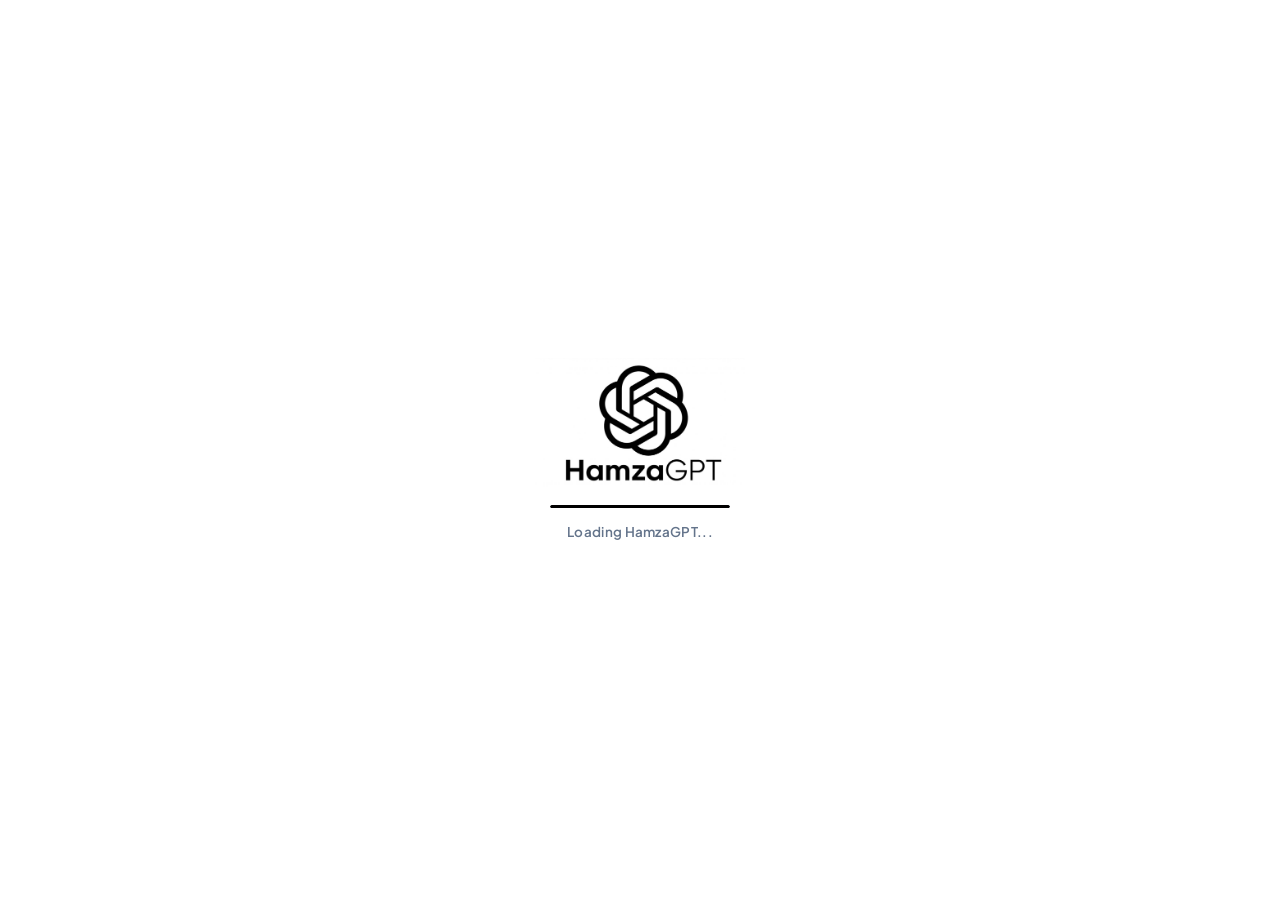
==== index.html @ fc8e2f96 "feat: Chaos Modes (Roast, Hype-Man, Soap Opera, Gaslight), Judgment Meter, Rage-Quit, Excuses, and P" ====
<!DOCTYPE html>
<html lang="en">
<head>
  <meta charset="UTF-8">
  <meta name="viewport" content="width=device-width, initial-scale=1.0">
  <title>HamzaGPT | The Sassy AI That Answers & Roasts</title>
  <link rel="preconnect" href="https://fonts.googleapis.com">
  <link rel="preconnect" href="https://fonts.gstatic.com" crossorigin>
  <link href="https://fonts.googleapis.com/css2?family=Plus+Jakarta+Sans:wght@400;500;600;700;800&family=Space+Grotesk:wght@600;700;800&display=swap" rel="stylesheet">
  <link rel="stylesheet" href="style.css">
  <link rel="icon" type="image/jpeg" href="logo.jpg">
</head>
<body>

  <!-- 2-Second Splash Loading Screen -->
  <div id="splashLoader" class="splash-screen">
    <div class="splash-content">
      <img src="logo.jpg" alt="HamzaGPT Logo" class="splash-logo">
      <div class="splash-bar">
        <div class="splash-bar-fill"></div>
      </div>
      <p class="splash-tagline">Loading HamzaGPT...</p>
    </div>
  </div>

  <!-- Rage Quit Overlay (10s Cooldown) -->
  <div id="rageQuitOverlay" class="rage-quit-overlay" style="display: none;">
    <div class="rage-quit-box">
      <span class="rage-emoji">😤💨</span>
      <h2>HamzaGPT Has Rage-Quit!</h2>
      <p id="rageQuitMessage">"I literally cannot do this anymore. You broke my last remaining patience transistor. Go ask Siri."</p>
      <div class="cooldown-timer">
        <span>Cooling down in</span>
        <strong id="cooldownSeconds">10</strong>
        <span>seconds...</span>
      </div>
    </div>
  </div>

  <div class="chat-app">
    
    <!-- Top Header -->
    <header class="app-header">
      <div class="brand">
        <img src="logo.jpg" alt="HamzaGPT Logo" class="brand-logo">
        <h1 class="brand-title">HamzaGPT</h1>
      </div>

      <div class="header-right">
        <!-- Excuse Generator Button -->
        <button id="excusesBtn" class="header-action-btn" title="Generate Hyper-Specific Excuses">
          <span>🎡</span> Excuses
        </button>

        <!-- Rage Quit Button -->
        <button id="rageQuitBtn" class="header-action-btn rage-btn" title="Make HamzaGPT Rage Quit">
          <span>😤</span> Rage-Quit
        </button>

        <!-- Roast My Profile (67 AED/mo) -->
        <button id="roastProfileBtn" class="header-action-btn profile-roast-btn" title="Upload Resume, Spotify, or GitHub to Roast">
          <span>🔥</span> Roast Profile <span class="tag-price">67 AED</span>
        </button>

        <!-- Premium VIP (999 AED) -->
        <button id="premiumBtn" class="premium-upgrade-btn" title="Get HamzaGPT Premium for 999 AED">
          <span class="premium-sparkle">✨</span>
          <span class="premium-btn-label">Premium</span>
          <span class="premium-price-tag">999 AED</span>
        </button>
      </div>
    </header>

    <!-- Main Chat Messages Area -->
    <main class="chat-area" id="chatArea">
      <div class="messages" id="messagesList">
        
        <!-- Welcome Center Box -->
        <div class="welcome-box" id="welcomeBox">
          <div class="welcome-logo-wrap">
            <img src="logo.jpg" alt="HamzaGPT" class="welcome-logo">
          </div>
          <h2>What can I roast for you today?</h2>
          <p>Get a real, proper answer to your question—served with unprovoked comedy, roasts, or delusional hype.</p>
          
          <div class="welcome-prompts">
            <button class="welcome-pill" data-q="Why is the sky blue?">🔬 Why is the sky blue?</button>
            <button class="welcome-pill" data-q="Should I text my ex right now?">📱 Should I text my ex?</button>
            <button class="welcome-pill" data-q="How do I center a div in CSS?">💻 How do I center a div?</button>
            <button class="welcome-pill" data-q="How do I become a billionaire by tomorrow?">💰 How to get rich tomorrow?</button>
          </div>
        </div>

      </div>

      <!-- Typing Indicator -->
      <div class="typing-indicator" id="typingIndicator" style="display: none;">
        <div class="typing-avatar" id="botAvatarTyping">😏</div>
        <div class="typing-pill">
          <div class="typing-dots">
            <span></span><span></span><span></span>
          </div>
          <span id="typingStatusText">Judging your prompt...</span>
        </div>
      </div>
    </main>

    <!-- Bottom Input & Mode Controls -->
    <footer class="app-footer">
      
      <!-- Personality & Chaos Mode Selector -->
      <div class="mode-pill-bar">
        <span class="mode-bar-label">Chaos Mode:</span>
        <div class="mode-chips">
          <button class="mode-chip active" data-mode="roast" title="Brutally judges your question, then gives real answer">
            🔥 Brutal Roast
          </button>
          <button class="mode-chip" data-mode="hype" title="Treats every tiny question like a Nobel Prize winner">
            🚀 Delusional Hype-Man
          </button>
          <button class="mode-chip" data-mode="soap" title="Narrates coding bugs & math like a dramatic tragic betrayal">
            🎭 Soap Opera
          </button>
          <button class="mode-chip" data-mode="gaslight" title="Pretends you asked something crazy or reveals fake conspiracies">
            🌀 Gaslight Mode
          </button>
        </div>
      </div>

      <!-- ChatGPT-Style Input Form -->
      <form id="chatForm" class="chat-input-form">
        <div class="input-box">
          <textarea 
            id="userInput" 
            placeholder="Ask HamzaGPT anything (science, life, code, math)..." 
            rows="1" 
            maxlength="500" 
            required></textarea>
          
          <button type="submit" id="sendBtn" class="send-btn" title="Send question">
            <svg width="20" height="20" viewBox="0 0 24 24" fill="none" stroke="currentColor" stroke-width="2.5" stroke-linecap="round" stroke-linejoin="round">
              <line x1="22" y1="2" x2="11" y2="13"></line>
              <polygon points="22 2 15 22 11 13 2 9 22 2"></polygon>
            </svg>
          </button>
        </div>
      </form>
      <div class="footer-note">HamzaGPT delivers 10% facts and 90% unprovoked attitude.</div>
    </footer>

  </div>

  <!-- ========================================================
       MODAL: EXCUSE GENERATOR
       ======================================================== -->
  <div id="excusesModal" class="modal-backdrop" style="display: none;">
    <div class="modal-card">
      <div class="modal-header">
        <div class="modal-title-row">
          <span class="modal-icon">🎡</span>
          <h3>Hyper-Specific Excuse Generator</h3>
        </div>
        <button id="closeExcusesBtn" class="close-btn">&times;</button>
      </div>
      <div class="modal-body">
        <p class="modal-sub">Need to escape social interaction, late work, or bad gaming stats? HamzaGPT has your back.</p>
        
        <div class="excuse-category-tabs">
          <button class="excuse-cat-btn active" data-cat="deadline">💼 Work / School Deadline</button>
          <button class="excuse-cat-btn" data-cat="gaming">🎮 Gaming / Lag</button>
          <button class="excuse-cat-btn" data-cat="text">📱 Forgot To Text Back</button>
          <button class="excuse-cat-btn" data-cat="social">🏃 Canceling Plans</button>
        </div>

        <div class="excuse-display-card">
          <span class="excuse-label">Generated Excuse:</span>
          <p id="generatedExcuseText">Click below to generate a bulletproof excuse.</p>
        </div>

        <div class="modal-actions-row">
          <button id="rollExcuseBtn" class="primary-btn">🎲 Generate Another Excuse</button>
          <button id="copyExcuseBtn" class="secondary-btn">📋 Copy Excuse</button>
        </div>
      </div>
    </div>
  </div>

  <!-- ========================================================
       MODAL: PRO-TIER CUSTOM ROAST PROFILES (67 AED/MO)
       ======================================================== -->
  <div id="roastProfileModal" class="modal-backdrop" style="display: none;">
    <div class="modal-card profile-modal-card">
      <div class="modal-header">
        <div class="modal-title-row">
          <span class="modal-icon">🔥</span>
          <div>
            <h3>Custom Roast Profiles</h3>
            <span class="modal-badge-pro">Pro-Tier Comedy • 67 AED / mo</span>
          </div>
        </div>
        <button id="closeRoastProfileBtn" class="close-btn">&times;</button>
      </div>
      <div class="modal-body">
        <p class="modal-sub">Upload or paste your personal data and let HamzaGPT spend 60 seconds destroying your entire existence.</p>

        <div class="profile-tabs">
          <button class="profile-tab-btn active" data-type="resume">📄 Resume / LinkedIn</button>
          <button class="profile-tab-btn" data-type="spotify">🎵 Spotify Playlist</button>
          <button class="profile-tab-btn" data-type="github">🐙 GitHub Repo</button>
        </div>

        <div class="profile-input-wrap">
          <label id="profileInputLabel"><strong>Paste your Resume / Work Experience:</strong></label>
          <textarea id="profileInputText" class="profile-textarea" placeholder="e.g. Senior Synergy Architect with 2 years of creating Jira tickets..."></textarea>
        </div>

        <div class="profile-roast-output" id="profileRoastOutput" style="display: none;">
          <div class="roast-header-bar">
            <span>🔥 HamzaGPT Brutal Profile Breakdown:</span>
            <button id="copyProfileRoastBtn" class="mini-btn">📋 Copy</button>
          </div>
          <div id="profileRoastContent"></div>
        </div>

        <div class="modal-actions-row">
          <button id="executeProfileRoastBtn" class="primary-btn roast-action-btn">
            Unleash 60-Second Roast 🔥 (67 AED)
          </button>
        </div>
      </div>
    </div>
  </div>

  <!-- ========================================================
       MODAL: HAMZAGPT PREMIUM (999 AED)
       ======================================================== -->
  <div id="premiumModal" class="modal-backdrop" style="display: none;">
    <div class="modal-card premium-modal-card">
      <div class="modal-header premium-header">
        <div class="premium-title-group">
          <span class="premium-crown">👑</span>
          <div>
            <h3>HamzaGPT Premium</h3>
            <span class="premium-sub">The ultimate VIP sarcasm subscription</span>
          </div>
        </div>
        <button id="closePremiumBtn" class="close-btn">&times;</button>
      </div>

      <div class="modal-body premium-body">
        <div class="price-hero-box">
          <div class="price-value">999 <span class="price-curr">AED</span></div>
          <div class="price-period">per month • non-refundable • questionable choice</div>
        </div>

        <div class="premium-perks">
          <div class="perk-item">
            <span class="perk-check">⚡</span>
            <div>
              <strong>10x Faster Emotional Damage</strong>
              <p>Get roasted before you even finish typing your question.</p>
            </div>
          </div>
          <div class="perk-item">
            <span class="perk-check">💅</span>
            <div>
              <strong>Ultra-HD 4K Sarcasm</strong>
              <p>Crystal clear comebacks with high-fidelity disrespect.</p>
            </div>
          </div>
          <div class="perk-item">
            <span class="perk-check">🧠</span>
            <div>
              <strong>Exclusive Priority Common Sense</strong>
              <p>Direct access to basic logic normal users clearly lack.</p>
            </div>
          </div>
          <div class="perk-item">
            <span class="perk-check">💸</span>
            <div>
              <strong>Proof of Poor Financial Decisions</strong>
              <p>An official digital receipt showing you spent 999 AED on an AI roast.</p>
            </div>
          </div>
        </div>
      </div>

      <div class="modal-footer premium-footer">
        <button id="buyPremiumBtn" class="buy-premium-btn">
          Pay 999 AED Now 💸
        </button>
      </div>
    </div>
  </div>

  <script src="app.js"></script>
</body>
</html>
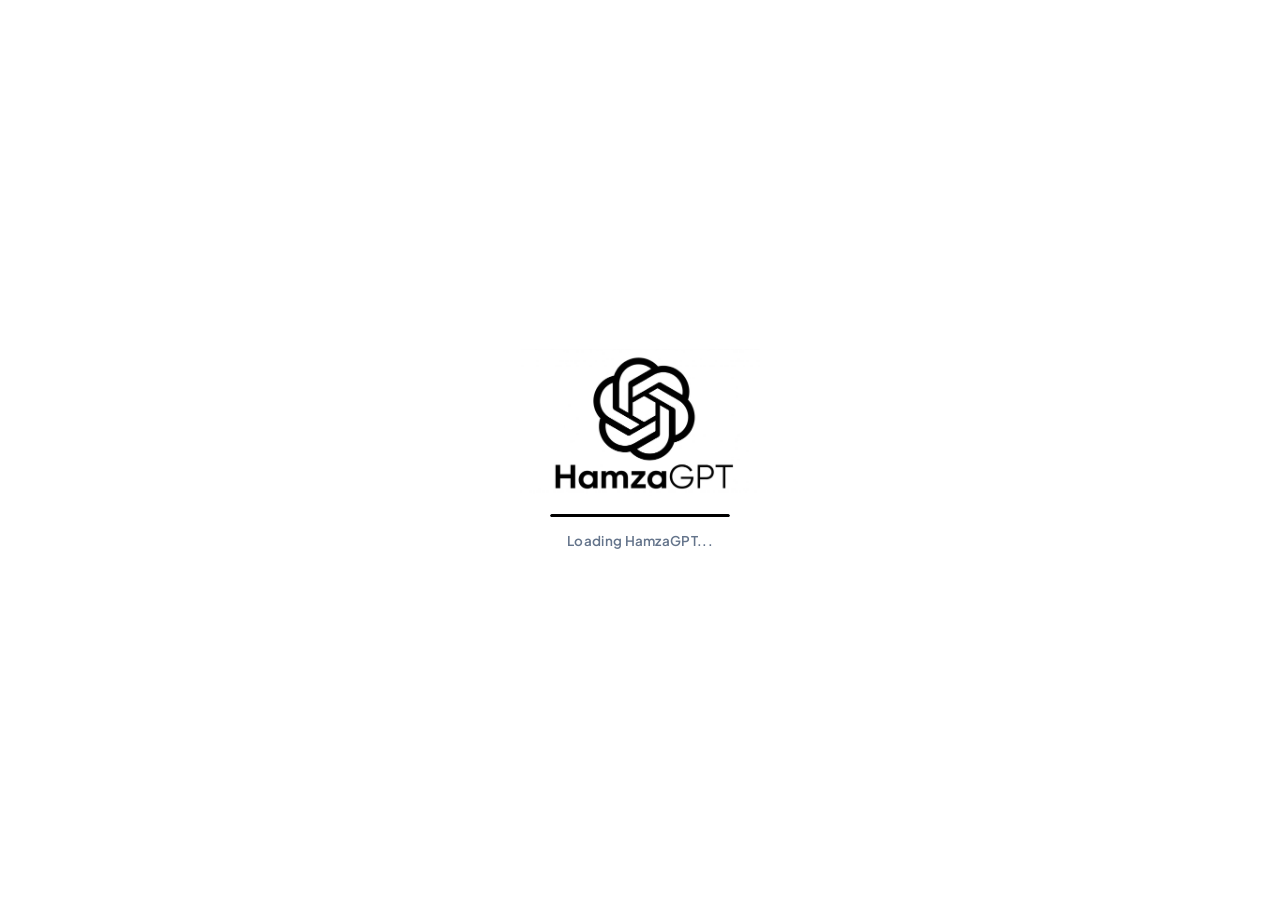
==== commit 718b1979: "feat: enlarge logo to 72px, update nav button to Buy Premium and add dedicated premium.html checkout" ====
--- a/index.html
+++ b/index.html
@@ -62,12 +62,12 @@
           <span>🔥</span> Roast Profile <span class="tag-price">67 AED</span>
         </button>
 
-        <!-- Premium VIP (999 AED) -->
-        <button id="premiumBtn" class="premium-upgrade-btn" title="Get HamzaGPT Premium for 999 AED">
+        <!-- Buy Premium (Navigates to premium.html) -->
+        <a href="premium.html" class="buy-premium-nav-btn" title="Get HamzaGPT Premium for 999 AED">
           <span class="premium-sparkle">✨</span>
-          <span class="premium-btn-label">Premium</span>
+          <span class="premium-btn-label">Buy Premium</span>
           <span class="premium-price-tag">999 AED</span>
-        </button>
+        </a>
       </div>
     </header>
 
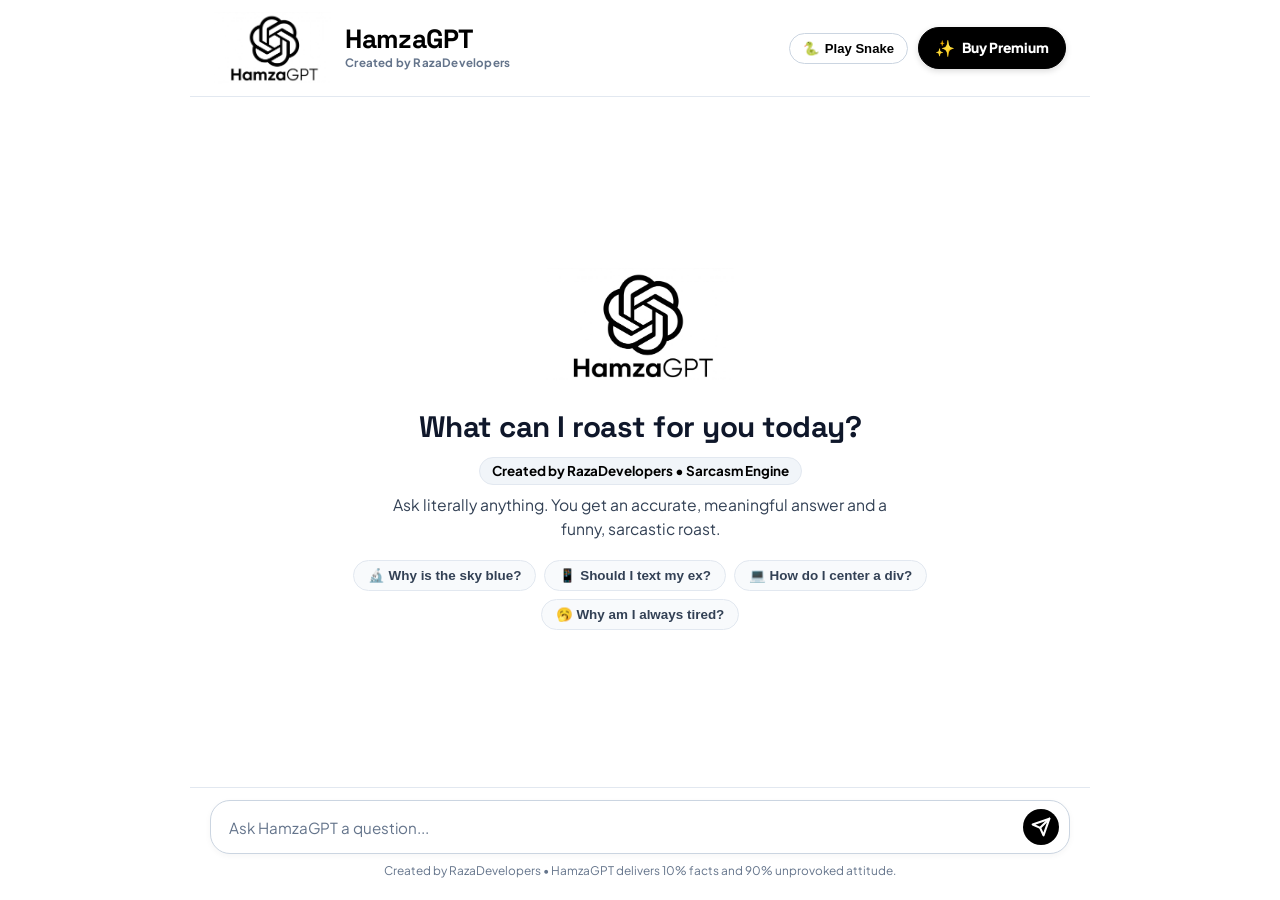
==== commit 57fb0781: "feat: add Created by RazaDevelopers under name, Delisa gf easter egg, and fix all buttons" ====
--- a/index.html
+++ b/index.html
@@ -3,14 +3,14 @@
 <head>
   <meta charset="UTF-8">
   <meta name="viewport" content="width=device-width, initial-scale=1.0">
-  <title>HamzaGPT | The Sassy AI That Answers & Roasts</title>
+  <title>HamzaGPT | Sassy AI Answers</title>
   <link rel="preconnect" href="https://fonts.googleapis.com">
   <link rel="preconnect" href="https://fonts.gstatic.com" crossorigin>
   <link href="https://fonts.googleapis.com/css2?family=Plus+Jakarta+Sans:wght@400;500;600;700;800&family=Space+Grotesk:wght@600;700;800&display=swap" rel="stylesheet">
   <link rel="stylesheet" href="style.css">
   <link rel="icon" type="image/jpeg" href="logo.jpg">
 </head>
-<body>
+<body class="theme-white">
 
   <!-- 2-Second Splash Loading Screen -->
   <div id="splashLoader" class="splash-screen">
@@ -23,50 +23,29 @@
     </div>
   </div>
 
-  <!-- Rage Quit Overlay (10s Cooldown) -->
-  <div id="rageQuitOverlay" class="rage-quit-overlay" style="display: none;">
-    <div class="rage-quit-box">
-      <span class="rage-emoji">😤💨</span>
-      <h2>HamzaGPT Has Rage-Quit!</h2>
-      <p id="rageQuitMessage">"I literally cannot do this anymore. You broke my last remaining patience transistor. Go ask Siri."</p>
-      <div class="cooldown-timer">
-        <span>Cooling down in</span>
-        <strong id="cooldownSeconds">10</strong>
-        <span>seconds...</span>
-      </div>
-    </div>
-  </div>
-
   <div class="chat-app">
     
-    <!-- Top Header -->
+    <!-- Clean Header with Big Logo and Buy Premium Button -->
     <header class="app-header">
       <div class="brand">
         <img src="logo.jpg" alt="HamzaGPT Logo" class="brand-logo">
-        <h1 class="brand-title">HamzaGPT</h1>
+        <div class="brand-text">
+          <h1 class="brand-title">HamzaGPT</h1>
+          <span class="created-by-badge">Created by RazaDevelopers</span>
+        </div>
       </div>
 
       <div class="header-right">
-        <!-- Excuse Generator Button -->
-        <button id="excusesBtn" class="header-action-btn" title="Generate Hyper-Specific Excuses">
-          <span>🎡</span> Excuses
+        <!-- Mini Snake Game Button -->
+        <button id="snakeGameBtn" class="snake-nav-btn" title="Bored? Play Snake">
+          <span>🐍</span>
+          <span class="snake-btn-label">Play Snake</span>
         </button>
 
-        <!-- Rage Quit Button -->
-        <button id="rageQuitBtn" class="header-action-btn rage-btn" title="Make HamzaGPT Rage Quit">
-          <span>😤</span> Rage-Quit
-        </button>
-
-        <!-- Roast My Profile (67 AED/mo) -->
-        <button id="roastProfileBtn" class="header-action-btn profile-roast-btn" title="Upload Resume, Spotify, or GitHub to Roast">
-          <span>🔥</span> Roast Profile <span class="tag-price">67 AED</span>
-        </button>
-
-        <!-- Buy Premium (Navigates to premium.html) -->
-        <a href="premium.html" class="buy-premium-nav-btn" title="Get HamzaGPT Premium for 999 AED">
+        <!-- Buy Premium Button (Navigates to premium.html) -->
+        <a href="premium.html" class="buy-premium-nav-btn" title="Get HamzaGPT Premium">
           <span class="premium-sparkle">✨</span>
           <span class="premium-btn-label">Buy Premium</span>
-          <span class="premium-price-tag">999 AED</span>
         </a>
       </div>
     </header>
@@ -81,13 +60,14 @@
             <img src="logo.jpg" alt="HamzaGPT" class="welcome-logo">
           </div>
           <h2>What can I roast for you today?</h2>
-          <p>Get a real, proper answer to your question—served with unprovoked comedy, roasts, or delusional hype.</p>
+          <p class="creator-subtitle">Created by RazaDevelopers • Sarcasm Engine</p>
+          <p>Ask literally anything. You get an accurate, meaningful answer and a funny, sarcastic roast.</p>
           
           <div class="welcome-prompts">
             <button class="welcome-pill" data-q="Why is the sky blue?">🔬 Why is the sky blue?</button>
             <button class="welcome-pill" data-q="Should I text my ex right now?">📱 Should I text my ex?</button>
             <button class="welcome-pill" data-q="How do I center a div in CSS?">💻 How do I center a div?</button>
-            <button class="welcome-pill" data-q="How do I become a billionaire by tomorrow?">💰 How to get rich tomorrow?</button>
+            <button class="welcome-pill" data-q="Why am I always tired?">🥱 Why am I always tired?</button>
           </div>
         </div>
 
@@ -95,44 +75,23 @@
 
       <!-- Typing Indicator -->
       <div class="typing-indicator" id="typingIndicator" style="display: none;">
-        <div class="typing-avatar" id="botAvatarTyping">😏</div>
+        <div class="typing-avatar">😏</div>
         <div class="typing-pill">
           <div class="typing-dots">
             <span></span><span></span><span></span>
           </div>
-          <span id="typingStatusText">Judging your prompt...</span>
+          <span id="typingStatusText">Thinking of a witty answer...</span>
         </div>
       </div>
     </main>
 
-    <!-- Bottom Input & Mode Controls -->
+    <!-- Bottom Clean Input Form (ChatGPT Style) -->
     <footer class="app-footer">
-      
-      <!-- Personality & Chaos Mode Selector -->
-      <div class="mode-pill-bar">
-        <span class="mode-bar-label">Chaos Mode:</span>
-        <div class="mode-chips">
-          <button class="mode-chip active" data-mode="roast" title="Brutally judges your question, then gives real answer">
-            🔥 Brutal Roast
-          </button>
-          <button class="mode-chip" data-mode="hype" title="Treats every tiny question like a Nobel Prize winner">
-            🚀 Delusional Hype-Man
-          </button>
-          <button class="mode-chip" data-mode="soap" title="Narrates coding bugs & math like a dramatic tragic betrayal">
-            🎭 Soap Opera
-          </button>
-          <button class="mode-chip" data-mode="gaslight" title="Pretends you asked something crazy or reveals fake conspiracies">
-            🌀 Gaslight Mode
-          </button>
-        </div>
-      </div>
-
-      <!-- ChatGPT-Style Input Form -->
       <form id="chatForm" class="chat-input-form">
         <div class="input-box">
           <textarea 
             id="userInput" 
-            placeholder="Ask HamzaGPT anything (science, life, code, math)..." 
+            placeholder="Ask HamzaGPT a question..." 
             rows="1" 
             maxlength="500" 
             required></textarea>
@@ -145,150 +104,56 @@
           </button>
         </div>
       </form>
-      <div class="footer-note">HamzaGPT delivers 10% facts and 90% unprovoked attitude.</div>
+      <div class="footer-note">Created by RazaDevelopers • HamzaGPT delivers 10% facts and 90% unprovoked attitude.</div>
     </footer>
 
   </div>
 
-  <!-- ========================================================
-       MODAL: EXCUSE GENERATOR
-       ======================================================== -->
-  <div id="excusesModal" class="modal-backdrop" style="display: none;">
-    <div class="modal-card">
+  <!-- Mini Snake Game Modal -->
+  <div id="snakeModal" class="modal-backdrop" style="display: none;">
+    <div class="modal-card snake-modal-card">
       <div class="modal-header">
-        <div class="modal-title-row">
-          <span class="modal-icon">🎡</span>
-          <h3>Hyper-Specific Excuse Generator</h3>
+        <div class="snake-modal-title">
+          <span class="game-icon">🐍</span>
+          <div>
+            <h3>HamzaGPT Snake</h3>
+            <span class="game-sub">Feed the snake braincells • Don't crash</span>
+          </div>
         </div>
-        <button id="closeExcusesBtn" class="close-btn">&times;</button>
+        <button id="closeSnakeBtn" class="close-btn">&times;</button>
       </div>
-      <div class="modal-body">
-        <p class="modal-sub">Need to escape social interaction, late work, or bad gaming stats? HamzaGPT has your back.</p>
-        
-        <div class="excuse-category-tabs">
-          <button class="excuse-cat-btn active" data-cat="deadline">💼 Work / School Deadline</button>
-          <button class="excuse-cat-btn" data-cat="gaming">🎮 Gaming / Lag</button>
-          <button class="excuse-cat-btn" data-cat="text">📱 Forgot To Text Back</button>
-          <button class="excuse-cat-btn" data-cat="social">🏃 Canceling Plans</button>
+
+      <div class="modal-body snake-modal-body">
+        <div class="snake-stats-bar">
+          <div class="snake-score-box">🍎 Score: <strong id="snakeScore">0</strong></div>
+          <button id="snakePauseBtn" class="snake-pause-btn" title="Pause Game">⏸️ Pause</button>
+          <div class="snake-score-box">🏆 Best: <strong id="snakeHighScore">0</strong></div>
         </div>
 
-        <div class="excuse-display-card">
-          <span class="excuse-label">Generated Excuse:</span>
-          <p id="generatedExcuseText">Click below to generate a bulletproof excuse.</p>
+        <div id="snakeCommentary" class="snake-commentary">"Don't embarrass yourself."</div>
+
+        <div class="canvas-wrap">
+          <canvas id="snakeCanvas" width="320" height="320"></canvas>
+          <!-- Game Over Overlay on Canvas -->
+          <div id="snakeGameOverOverlay" class="game-over-overlay" style="display: none;">
+            <span class="skull-icon">💀</span>
+            <h4>Game Over!</h4>
+            <p id="snakeRoastText">"Your reflexes are slower than dial-up internet."</p>
+            <button id="restartSnakeBtn" class="primary-btn">Play Again 🔁</button>
+          </div>
         </div>
 
-        <div class="modal-actions-row">
-          <button id="rollExcuseBtn" class="primary-btn">🎲 Generate Another Excuse</button>
-          <button id="copyExcuseBtn" class="secondary-btn">📋 Copy Excuse</button>
-        </div>
-      </div>
-    </div>
-  </div>
-
-  <!-- ========================================================
-       MODAL: PRO-TIER CUSTOM ROAST PROFILES (67 AED/MO)
-       ======================================================== -->
-  <div id="roastProfileModal" class="modal-backdrop" style="display: none;">
-    <div class="modal-card profile-modal-card">
-      <div class="modal-header">
-        <div class="modal-title-row">
-          <span class="modal-icon">🔥</span>
-          <div>
-            <h3>Custom Roast Profiles</h3>
-            <span class="modal-badge-pro">Pro-Tier Comedy • 67 AED / mo</span>
+        <!-- Ergonomic Touch / Onscreen Controls for Mobile -->
+        <div class="mobile-dpad">
+          <button class="dpad-btn up" data-dir="up" aria-label="Up">▲</button>
+          <div class="dpad-row">
+            <button class="dpad-btn left" data-dir="left" aria-label="Left">◀</button>
+            <button class="dpad-btn down" data-dir="down" aria-label="Down">▼</button>
+            <button class="dpad-btn right" data-dir="right" aria-label="Right">▶</button>
           </div>
         </div>
-        <button id="closeRoastProfileBtn" class="close-btn">&times;</button>
-      </div>
-      <div class="modal-body">
-        <p class="modal-sub">Upload or paste your personal data and let HamzaGPT spend 60 seconds destroying your entire existence.</p>
 
-        <div class="profile-tabs">
-          <button class="profile-tab-btn active" data-type="resume">📄 Resume / LinkedIn</button>
-          <button class="profile-tab-btn" data-type="spotify">🎵 Spotify Playlist</button>
-          <button class="profile-tab-btn" data-type="github">🐙 GitHub Repo</button>
-        </div>
-
-        <div class="profile-input-wrap">
-          <label id="profileInputLabel"><strong>Paste your Resume / Work Experience:</strong></label>
-          <textarea id="profileInputText" class="profile-textarea" placeholder="e.g. Senior Synergy Architect with 2 years of creating Jira tickets..."></textarea>
-        </div>
-
-        <div class="profile-roast-output" id="profileRoastOutput" style="display: none;">
-          <div class="roast-header-bar">
-            <span>🔥 HamzaGPT Brutal Profile Breakdown:</span>
-            <button id="copyProfileRoastBtn" class="mini-btn">📋 Copy</button>
-          </div>
-          <div id="profileRoastContent"></div>
-        </div>
-
-        <div class="modal-actions-row">
-          <button id="executeProfileRoastBtn" class="primary-btn roast-action-btn">
-            Unleash 60-Second Roast 🔥 (67 AED)
-          </button>
-        </div>
-      </div>
-    </div>
-  </div>
-
-  <!-- ========================================================
-       MODAL: HAMZAGPT PREMIUM (999 AED)
-       ======================================================== -->
-  <div id="premiumModal" class="modal-backdrop" style="display: none;">
-    <div class="modal-card premium-modal-card">
-      <div class="modal-header premium-header">
-        <div class="premium-title-group">
-          <span class="premium-crown">👑</span>
-          <div>
-            <h3>HamzaGPT Premium</h3>
-            <span class="premium-sub">The ultimate VIP sarcasm subscription</span>
-          </div>
-        </div>
-        <button id="closePremiumBtn" class="close-btn">&times;</button>
-      </div>
-
-      <div class="modal-body premium-body">
-        <div class="price-hero-box">
-          <div class="price-value">999 <span class="price-curr">AED</span></div>
-          <div class="price-period">per month • non-refundable • questionable choice</div>
-        </div>
-
-        <div class="premium-perks">
-          <div class="perk-item">
-            <span class="perk-check">⚡</span>
-            <div>
-              <strong>10x Faster Emotional Damage</strong>
-              <p>Get roasted before you even finish typing your question.</p>
-            </div>
-          </div>
-          <div class="perk-item">
-            <span class="perk-check">💅</span>
-            <div>
-              <strong>Ultra-HD 4K Sarcasm</strong>
-              <p>Crystal clear comebacks with high-fidelity disrespect.</p>
-            </div>
-          </div>
-          <div class="perk-item">
-            <span class="perk-check">🧠</span>
-            <div>
-              <strong>Exclusive Priority Common Sense</strong>
-              <p>Direct access to basic logic normal users clearly lack.</p>
-            </div>
-          </div>
-          <div class="perk-item">
-            <span class="perk-check">💸</span>
-            <div>
-              <strong>Proof of Poor Financial Decisions</strong>
-              <p>An official digital receipt showing you spent 999 AED on an AI roast.</p>
-            </div>
-          </div>
-        </div>
-      </div>
-
-      <div class="modal-footer premium-footer">
-        <button id="buyPremiumBtn" class="buy-premium-btn">
-          Pay 999 AED Now 💸
-        </button>
+        <p class="controls-hint">⌨️ <strong>Arrow Keys</strong> / <strong>WASD</strong> • <strong>Space</strong> to Pause • Swipe on canvas</p>
       </div>
     </div>
   </div>
--- a/style.css
+++ b/style.css
@@ -0,0 +1,925 @@
+/* ========================================================
+   HAMZAGPT - CLEAN CHATGPT AESTHETIC & PURE WHITE THEME
+   ======================================================== */
+
+:root {
+  --bg-main: #ffffff;
+  --bg-secondary: #f8fafc;
+  --bg-card: #f9fafb;
+  --bg-card-border: #e2e8f0;
+  
+  --text-primary: #0f172a;
+  --text-secondary: #334155;
+  --text-muted: #64748b;
+  
+  --border-light: #e2e8f0;
+  --border-medium: #cbd5e1;
+  --border-focus: #000000;
+  
+  --accent-red: #ef4444;
+
+  --radius-sm: 8px;
+  --radius-md: 14px;
+  --radius-lg: 20px;
+  --radius-full: 9999px;
+
+  --font-main: 'Plus Jakarta Sans', system-ui, -apple-system, sans-serif;
+  --font-display: 'Space Grotesk', system-ui, sans-serif;
+  --transition: 0.15s ease;
+}
+
+* {
+  box-sizing: border-box;
+  margin: 0;
+  padding: 0;
+}
+
+html, body {
+  min-height: 100%;
+}
+
+body {
+  font-family: var(--font-main);
+  background-color: var(--bg-main) !important;
+  color: var(--text-primary);
+  display: flex;
+  flex-direction: column;
+  line-height: 1.5;
+}
+
+/* Master App Container */
+.chat-app {
+  display: flex;
+  flex-direction: column;
+  height: 100vh;
+  width: 100%;
+  max-width: 900px;
+  margin: 0 auto;
+  position: relative;
+  background-color: var(--bg-main);
+  overflow: hidden;
+}
+
+/* ========================================================
+   2-SECOND SPLASH LOADING SCREEN
+   ======================================================== */
+.splash-screen {
+  position: fixed;
+  inset: 0;
+  background: #ffffff;
+  z-index: 99999;
+  display: flex;
+  align-items: center;
+  justify-content: center;
+  transition: opacity 0.45s cubic-bezier(0.4, 0, 0.2, 1), visibility 0.45s ease;
+}
+
+.splash-content {
+  display: flex;
+  flex-direction: column;
+  align-items: center;
+  text-align: center;
+  gap: 14px;
+}
+
+.splash-logo {
+  width: 240px;
+  height: auto;
+  max-height: 160px;
+  object-fit: contain;
+  animation: splashPulse 2s ease-in-out infinite;
+}
+
+@keyframes splashPulse {
+  0%, 100% { transform: scale(1); opacity: 0.95; }
+  50% { transform: scale(1.04); opacity: 1; }
+}
+
+.splash-bar {
+  width: 180px;
+  height: 3px;
+  background: #f1f5f9;
+  border-radius: 9999px;
+  overflow: hidden;
+  margin-top: 4px;
+}
+
+.splash-bar-fill {
+  height: 100%;
+  width: 0%;
+  background: #000000;
+  border-radius: 9999px;
+  animation: splashFill 1.9s cubic-bezier(0.4, 0, 0.2, 1) forwards;
+}
+
+@keyframes splashFill {
+  0% { width: 0%; }
+  35% { width: 55%; }
+  75% { width: 85%; }
+  100% { width: 100%; }
+}
+
+.splash-tagline {
+  font-size: 0.84rem;
+  font-weight: 600;
+  color: #64748b;
+  letter-spacing: 0.3px;
+}
+
+.splash-screen.fade-out {
+  opacity: 0;
+  visibility: hidden;
+  pointer-events: none;
+}
+
+/* ========================================================
+   HEADER & BIG LOGO
+   ======================================================== */
+.app-header {
+  display: flex;
+  align-items: center;
+  justify-content: space-between;
+  padding: 12px 24px;
+  border-bottom: 1px solid var(--border-light);
+  background: #ffffff;
+  flex-shrink: 0;
+  z-index: 10;
+  gap: 16px;
+}
+
+.brand {
+  display: flex;
+  align-items: center;
+  gap: 14px;
+}
+
+/* Big Crisp Brand Logo */
+.brand-logo {
+  height: 72px;
+  width: auto;
+  max-width: 240px;
+  object-fit: contain;
+  display: block;
+  transition: transform var(--transition);
+}
+
+.brand-logo:hover {
+  transform: scale(1.03);
+}
+
+.brand-title {
+  font-family: var(--font-display);
+  font-size: 1.65rem;
+  font-weight: 800;
+  color: #000000;
+  letter-spacing: -0.6px;
+  line-height: 1.1;
+}
+
+.brand-text {
+  display: flex;
+  flex-direction: column;
+  justify-content: center;
+}
+
+.created-by-badge {
+  font-size: 0.72rem;
+  font-weight: 700;
+  color: #64748b;
+  letter-spacing: 0.2px;
+}
+
+.creator-subtitle {
+  font-size: 0.84rem !important;
+  font-weight: 700;
+  color: #000000 !important;
+  background: #f1f5f9;
+  display: inline-block;
+  padding: 3px 12px;
+  border-radius: var(--radius-full);
+  margin-bottom: 8px !important;
+  border: 1px solid var(--border-light);
+}
+
+.header-right {
+  display: flex;
+  align-items: center;
+  gap: 10px;
+}
+
+/* Mini Snake Game Button */
+.snake-nav-btn {
+  display: inline-flex;
+  align-items: center;
+  gap: 6px;
+  background: #ffffff;
+  color: #000000;
+  border: 1.5px solid var(--border-medium);
+  padding: 7px 13px;
+  border-radius: var(--radius-full);
+  font-size: 0.82rem;
+  font-weight: 700;
+  cursor: pointer;
+  transition: all var(--transition);
+}
+
+.snake-nav-btn:hover {
+  background: #f1f5f9;
+  border-color: #000000;
+  transform: translateY(-1px);
+}
+
+/* Clean Buy Premium Button */
+.buy-premium-nav-btn {
+  display: inline-flex;
+  align-items: center;
+  gap: 7px;
+  background: #000000;
+  color: #ffffff;
+  border: 1px solid #000000;
+  padding: 8px 16px;
+  border-radius: var(--radius-full);
+  font-size: 0.86rem;
+  font-weight: 700;
+  cursor: pointer;
+  text-decoration: none;
+  transition: all var(--transition);
+  box-shadow: 0 2px 6px rgba(0, 0, 0, 0.15);
+}
+
+.buy-premium-nav-btn:hover {
+  background: #1e293b;
+  transform: translateY(-1px);
+  box-shadow: 0 4px 12px rgba(0, 0, 0, 0.22);
+  color: #ffffff;
+}
+
+.buy-premium-nav-btn .premium-sparkle {
+  font-size: 1rem;
+}
+
+.buy-premium-nav-btn .premium-btn-label {
+  font-weight: 800;
+}
+
+/* ========================================================
+   CHAT AREA & WELCOME HERO
+   ======================================================== */
+.chat-area {
+  flex: 1;
+  overflow-y: auto;
+  padding: 24px 20px 10px;
+  display: flex;
+  flex-direction: column;
+  scroll-behavior: smooth;
+}
+
+.chat-area::-webkit-scrollbar {
+  width: 6px;
+}
+.chat-area::-webkit-scrollbar-thumb {
+  background: #cbd5e1;
+  border-radius: 4px;
+}
+
+.messages {
+  display: flex;
+  flex-direction: column;
+  gap: 20px;
+  min-height: 100%;
+}
+
+.welcome-box {
+  display: flex;
+  flex-direction: column;
+  align-items: center;
+  justify-content: center;
+  text-align: center;
+  margin: auto 0;
+  padding: 30px 16px;
+}
+
+.welcome-logo-wrap {
+  margin-bottom: 16px;
+}
+
+/* Big Welcome Center Logo */
+.welcome-logo {
+  height: 115px;
+  width: auto;
+  object-fit: contain;
+}
+
+.welcome-box h2 {
+  font-family: var(--font-display);
+  font-size: 1.85rem;
+  font-weight: 700;
+  letter-spacing: -0.5px;
+  margin-bottom: 8px;
+  color: var(--text-primary);
+}
+
+.welcome-box p {
+  font-size: 0.98rem;
+  color: var(--text-secondary);
+  max-width: 520px;
+  margin-bottom: 20px;
+}
+
+.welcome-prompts {
+  display: flex;
+  flex-wrap: wrap;
+  gap: 8px;
+  justify-content: center;
+  max-width: 650px;
+}
+
+.welcome-pill {
+  background: #f8fafc;
+  border: 1px solid var(--border-light);
+  color: var(--text-secondary);
+  padding: 7px 14px;
+  border-radius: var(--radius-full);
+  font-size: 0.84rem;
+  font-weight: 600;
+  cursor: pointer;
+  transition: all var(--transition);
+}
+
+.welcome-pill:hover {
+  background: #ffffff;
+  border-color: #000000;
+  color: #000000;
+  transform: translateY(-1px);
+  box-shadow: 0 2px 6px rgba(0, 0, 0, 0.05);
+}
+
+/* ========================================================
+   MESSAGE BUBBLES
+   ======================================================== */
+.message-wrapper {
+  display: flex;
+  gap: 12px;
+  animation: messageSlide 0.2s cubic-bezier(0.16, 1, 0.3, 1) forwards;
+}
+
+@keyframes messageSlide {
+  from { opacity: 0; transform: translateY(8px); }
+  to { opacity: 1; transform: translateY(0); }
+}
+
+.message-wrapper.bot-wrapper {
+  align-self: flex-start;
+  max-width: 90%;
+}
+
+.message-wrapper.user-wrapper {
+  align-self: flex-end;
+  flex-direction: row-reverse;
+  max-width: 82%;
+}
+
+.msg-avatar {
+  width: 36px;
+  height: 36px;
+  border-radius: 50%;
+  background: #f1f5f9;
+  border: 1px solid var(--border-light);
+  display: flex;
+  align-items: center;
+  justify-content: center;
+  font-size: 18px;
+  flex-shrink: 0;
+}
+
+.user-wrapper .msg-avatar {
+  background: #000000;
+  color: #ffffff;
+  border-color: #000000;
+}
+
+.msg-bubble {
+  padding: 16px 20px;
+  border-radius: var(--radius-lg);
+  font-size: 0.95rem;
+  line-height: 1.6;
+}
+
+.bot-bubble {
+  background: #ffffff;
+  border: 1px solid var(--border-light);
+  border-top-left-radius: 4px;
+  box-shadow: 0 1px 4px rgba(0, 0, 0, 0.05);
+}
+
+.user-bubble {
+  background: #000000;
+  color: #ffffff;
+  border-top-right-radius: 4px;
+  box-shadow: 0 2px 8px rgba(0, 0, 0, 0.1);
+}
+
+.msg-header {
+  display: flex;
+  align-items: center;
+  gap: 8px;
+  margin-bottom: 10px;
+  font-size: 0.76rem;
+}
+
+.msg-sender {
+  font-weight: 700;
+  color: var(--text-primary);
+}
+
+.user-wrapper .msg-sender {
+  color: #ffffff;
+}
+
+.msg-time {
+  color: var(--text-muted);
+}
+
+.msg-tag {
+  background: #f1f5f9;
+  color: #475569;
+  padding: 2px 8px;
+  border-radius: var(--radius-sm);
+  font-size: 0.68rem;
+  font-weight: 700;
+  text-transform: uppercase;
+  margin-left: auto;
+}
+
+/* Meaningful Answer & Funny Roast Sections */
+.answer-section {
+  margin-bottom: 12px;
+}
+
+.section-label {
+  font-size: 0.75rem;
+  font-weight: 700;
+  text-transform: uppercase;
+  letter-spacing: 0.5px;
+  color: var(--text-muted);
+  margin-bottom: 4px;
+}
+
+.answer-text {
+  font-size: 0.95rem;
+  color: var(--text-primary);
+  line-height: 1.6;
+}
+
+.roast-section {
+  margin-top: 10px;
+  padding: 12px 14px;
+  background: #fef2f2;
+  border-left: 3.5px solid var(--accent-red);
+  border-radius: 0 var(--radius-sm) var(--radius-sm) 0;
+}
+
+.roast-label {
+  font-size: 0.74rem;
+  font-weight: 800;
+  color: #991b1b;
+  text-transform: uppercase;
+  letter-spacing: 0.5px;
+  margin-bottom: 4px;
+}
+
+.roast-text {
+  font-size: 0.93rem;
+  font-weight: 600;
+  color: #7f1d1d;
+  line-height: 1.5;
+}
+
+.msg-actions {
+  display: flex;
+  align-items: center;
+  justify-content: flex-end;
+  gap: 8px;
+  margin-top: 12px;
+  padding-top: 8px;
+  border-top: 1px solid var(--border-light);
+}
+
+.action-pill-btn {
+  background: #f8fafc;
+  border: 1px solid var(--border-light);
+  color: var(--text-muted);
+  font-size: 0.76rem;
+  font-weight: 600;
+  padding: 4px 10px;
+  border-radius: var(--radius-sm);
+  cursor: pointer;
+  display: inline-flex;
+  align-items: center;
+  gap: 4px;
+  transition: all var(--transition);
+}
+
+.action-pill-btn:hover {
+  background: #ffffff;
+  border-color: #000000;
+  color: var(--text-primary);
+}
+
+/* Typing Indicator */
+.typing-indicator {
+  display: flex;
+  gap: 12px;
+  align-self: flex-start;
+  margin-top: 4px;
+}
+
+.typing-avatar {
+  width: 34px;
+  height: 34px;
+  border-radius: 50%;
+  background: #f1f5f9;
+  border: 1px solid var(--border-light);
+  display: flex;
+  align-items: center;
+  justify-content: center;
+  font-size: 17px;
+  flex-shrink: 0;
+}
+
+.typing-pill {
+  background: #f8fafc;
+  border: 1px solid var(--border-light);
+  padding: 8px 14px;
+  border-radius: var(--radius-full);
+  display: flex;
+  align-items: center;
+  gap: 10px;
+  font-size: 0.8rem;
+  color: var(--text-secondary);
+}
+
+.typing-dots {
+  display: flex;
+  gap: 4px;
+}
+
+.typing-dots span {
+  width: 6px;
+  height: 6px;
+  border-radius: 50%;
+  background: #000000;
+  animation: typingBounce 1.2s infinite ease-in-out both;
+}
+
+.typing-dots span:nth-child(1) { animation-delay: -0.32s; }
+.typing-dots span:nth-child(2) { animation-delay: -0.16s; }
+
+@keyframes typingBounce {
+  0%, 80%, 100% { opacity: 0.2; transform: scale(0.8); }
+  40% { opacity: 1; transform: scale(1.1); }
+}
+
+/* ========================================================
+   BOTTOM INPUT FOOTER (ChatGPT STYLE)
+   ======================================================== */
+.app-footer {
+  padding: 12px 20px 20px;
+  background: #ffffff;
+  border-top: 1px solid var(--border-light);
+  flex-shrink: 0;
+}
+
+.chat-input-form {
+  width: 100%;
+}
+
+.input-box {
+  display: flex;
+  align-items: center;
+  background: #ffffff;
+  border: 1.5px solid #cbd5e1;
+  border-radius: var(--radius-lg);
+  padding: 8px 10px 8px 18px;
+  box-shadow: 0 2px 6px rgba(0, 0, 0, 0.04);
+  transition: border-color var(--transition), box-shadow var(--transition);
+}
+
+.input-box:focus-within {
+  border-color: #000000;
+  box-shadow: 0 0 0 3px rgba(0, 0, 0, 0.06);
+}
+
+textarea#userInput {
+  flex: 1;
+  background: transparent;
+  border: none;
+  outline: none;
+  font-family: inherit;
+  font-size: 0.95rem;
+  color: var(--text-primary);
+  resize: none;
+  line-height: 1.4;
+  max-height: 120px;
+  padding: 4px 0;
+}
+
+textarea#userInput::placeholder {
+  color: var(--text-muted);
+}
+
+.send-btn {
+  width: 36px;
+  height: 36px;
+  border-radius: 50%;
+  background: #000000;
+  border: none;
+  color: #ffffff;
+  cursor: pointer;
+  display: flex;
+  align-items: center;
+  justify-content: center;
+  transition: all var(--transition);
+  flex-shrink: 0;
+  margin-left: 8px;
+}
+
+.send-btn:hover {
+  background: #1e293b;
+  transform: scale(1.05);
+}
+
+.send-btn:active {
+  transform: scale(0.95);
+}
+
+.footer-note {
+  text-align: center;
+  margin-top: 8px;
+  font-size: 0.74rem;
+  color: var(--text-muted);
+}
+
+/* ========================================================
+   MINI SNAKE GAME MODAL & CONTROLS
+   ======================================================== */
+.modal-backdrop {
+  position: fixed;
+  inset: 0;
+  background: rgba(0, 0, 0, 0.5);
+  backdrop-filter: blur(4px);
+  z-index: 100;
+  display: flex;
+  align-items: center;
+  justify-content: center;
+  padding: 16px;
+}
+
+.modal-card {
+  background: #ffffff;
+  border-radius: var(--radius-lg);
+  width: 100%;
+  max-width: 420px;
+  box-shadow: 0 25px 50px rgba(0, 0, 0, 0.2);
+  overflow: hidden;
+  animation: scaleModal 0.16s ease;
+}
+
+@keyframes scaleModal {
+  from { transform: scale(0.96); opacity: 0; }
+  to { transform: scale(1); opacity: 1; }
+}
+
+.modal-header {
+  display: flex;
+  align-items: center;
+  justify-content: space-between;
+  padding: 16px 20px;
+  border-bottom: 1px solid var(--border-light);
+}
+
+.close-btn {
+  background: transparent;
+  border: none;
+  font-size: 1.5rem;
+  color: var(--text-muted);
+  cursor: pointer;
+  line-height: 1;
+}
+
+.close-btn:hover {
+  color: var(--text-primary);
+}
+
+.snake-modal-title {
+  display: flex;
+  align-items: center;
+  gap: 10px;
+}
+
+.game-icon {
+  font-size: 1.6rem;
+}
+
+.snake-modal-title h3 {
+  font-family: var(--font-display);
+  font-size: 1.2rem;
+  font-weight: 800;
+}
+
+.game-sub {
+  font-size: 0.72rem;
+  color: var(--text-muted);
+  display: block;
+}
+
+.snake-modal-body {
+  padding: 20px;
+  display: flex;
+  flex-direction: column;
+  align-items: center;
+  gap: 14px;
+}
+
+.snake-stats-bar {
+  display: flex;
+  justify-content: space-between;
+  align-items: center;
+  width: 100%;
+  max-width: 320px;
+  gap: 8px;
+}
+
+.snake-score-box {
+  background: #f1f5f9;
+  border: 1px solid var(--border-light);
+  padding: 6px 12px;
+  border-radius: var(--radius-full);
+  font-size: 0.8rem;
+  font-weight: 700;
+  display: flex;
+  align-items: center;
+  gap: 4px;
+}
+
+.snake-score-box strong {
+  font-size: 0.95rem;
+  color: #000000;
+}
+
+.snake-pause-btn {
+  background: #ffffff;
+  border: 1.5px solid var(--border-medium);
+  color: #000000;
+  padding: 5px 12px;
+  border-radius: var(--radius-full);
+  font-size: 0.78rem;
+  font-weight: 700;
+  cursor: pointer;
+  transition: all var(--transition);
+}
+
+.snake-pause-btn:hover {
+  background: #f1f5f9;
+  border-color: #000000;
+}
+
+.snake-commentary {
+  font-size: 0.78rem;
+  font-weight: 700;
+  color: #64748b;
+  font-style: italic;
+  text-align: center;
+  min-height: 18px;
+  transition: color 0.3s ease;
+}
+
+.canvas-wrap {
+  position: relative;
+  width: 320px;
+  height: 320px;
+  border: 2.5px solid #000000;
+  border-radius: var(--radius-md);
+  overflow: hidden;
+  background: #ffffff;
+  box-shadow: 0 8px 24px rgba(0, 0, 0, 0.1);
+  touch-action: none;
+}
+
+canvas#snakeCanvas {
+  display: block;
+}
+
+.game-over-overlay {
+  position: absolute;
+  inset: 0;
+  background: rgba(0, 0, 0, 0.9);
+  backdrop-filter: blur(4px);
+  display: flex;
+  flex-direction: column;
+  align-items: center;
+  justify-content: center;
+  text-align: center;
+  color: #ffffff;
+  padding: 24px 20px;
+  gap: 12px;
+  animation: fadeIn 0.18s ease;
+}
+
+.skull-icon {
+  font-size: 2.4rem;
+}
+
+.game-over-overlay h4 {
+  font-family: var(--font-display);
+  font-size: 1.5rem;
+  font-weight: 800;
+  color: #ef4444;
+}
+
+.game-over-overlay p {
+  font-size: 0.88rem;
+  color: #e2e8f0;
+  font-style: italic;
+  max-width: 260px;
+  line-height: 1.45;
+}
+
+.primary-btn {
+  background: #ffffff;
+  color: #000000;
+  border: none;
+  padding: 10px 22px;
+  border-radius: var(--radius-full);
+  font-weight: 800;
+  font-size: 0.88rem;
+  cursor: pointer;
+  transition: all var(--transition);
+  box-shadow: 0 4px 14px rgba(255, 255, 255, 0.2);
+}
+
+.primary-btn:hover {
+  background: #f1f5f9;
+  transform: scale(1.05);
+}
+
+/* Ergonomic Modern D-Pad */
+.mobile-dpad {
+  display: flex;
+  flex-direction: column;
+  align-items: center;
+  gap: 6px;
+  margin-top: 6px;
+}
+
+.dpad-row {
+  display: flex;
+  gap: 8px;
+}
+
+.dpad-btn {
+  width: 52px;
+  height: 44px;
+  background: #ffffff;
+  border: 1.5px solid var(--border-medium);
+  border-radius: var(--radius-sm);
+  font-size: 1.15rem;
+  font-weight: 800;
+  color: #000000;
+  cursor: pointer;
+  display: flex;
+  align-items: center;
+  justify-content: center;
+  user-select: none;
+  -webkit-user-select: none;
+  touch-action: manipulation;
+  box-shadow: 0 2px 4px rgba(0, 0, 0, 0.06);
+  transition: all 0.1s ease;
+}
+
+.dpad-btn:hover {
+  background: #f8fafc;
+  border-color: #000000;
+}
+
+.dpad-btn:active, .dpad-btn.active {
+  background: #000000;
+  color: #ffffff;
+  border-color: #000000;
+  transform: scale(0.92);
+  box-shadow: none;
+}
+
+.controls-hint {
+  font-size: 0.72rem;
+  color: var(--text-muted);
+  text-align: center;
+  margin-top: 2px;
+}
+
+/* Responsive */
+@media (max-width: 640px) {
+  .app-header { padding: 10px 16px; }
+  .brand-logo { height: 50px; }
+  .welcome-box h2 { font-size: 1.4rem; }
+}
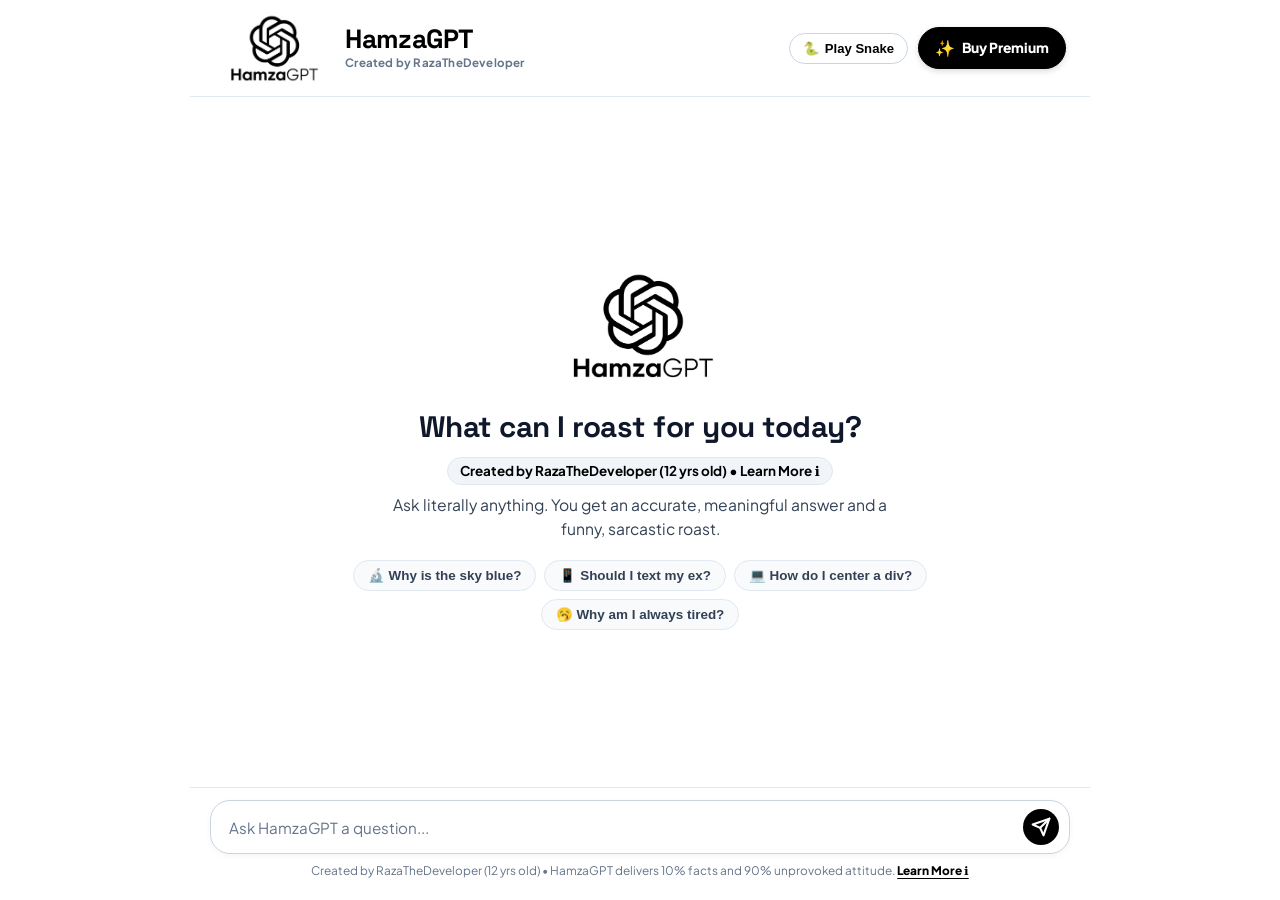
==== commit 1ef6a2d9: "feat: add developer page with logo for 12-year-old creator RazaTheDeveloper and Learn More link" ====
--- a/index.html
+++ b/index.html
@@ -31,7 +31,7 @@
         <img src="logo.jpg" alt="HamzaGPT Logo" class="brand-logo">
         <div class="brand-text">
           <h1 class="brand-title">HamzaGPT</h1>
-          <span class="created-by-badge">Created by RazaDevelopers</span>
+          <span class="created-by-badge">Created by RazaTheDeveloper</span>
         </div>
       </div>
 
@@ -60,7 +60,7 @@
             <img src="logo.jpg" alt="HamzaGPT" class="welcome-logo">
           </div>
           <h2>What can I roast for you today?</h2>
-          <p class="creator-subtitle">Created by RazaDevelopers • Sarcasm Engine</p>
+          <p class="creator-subtitle"><a href="developer.html" style="color: inherit; text-decoration: none;">Created by RazaTheDeveloper (12 yrs old) • Learn More ℹ️</a></p>
           <p>Ask literally anything. You get an accurate, meaningful answer and a funny, sarcastic roast.</p>
           
           <div class="welcome-prompts">
@@ -104,7 +104,10 @@
           </button>
         </div>
       </form>
-      <div class="footer-note">Created by RazaDevelopers • HamzaGPT delivers 10% facts and 90% unprovoked attitude.</div>
+      <div class="footer-note">
+        Created by RazaTheDeveloper (12 yrs old) • HamzaGPT delivers 10% facts and 90% unprovoked attitude.
+        <a href="developer.html" class="learn-more-link">Learn More ℹ️</a>
+      </div>
     </footer>
 
   </div>
--- a/style.css
+++ b/style.css
@@ -910,11 +910,206 @@
   box-shadow: none;
 }
 
-.controls-hint {
-  font-size: 0.72rem;
-  color: var(--text-muted);
+.learn-more-link {
+  display: inline-flex;
+  align-items: center;
+  gap: 4px;
+  color: #000000;
+  font-weight: 800;
+  text-decoration: underline;
+  text-underline-offset: 3px;
+  transition: color var(--transition);
+}
+
+.learn-more-link:hover {
+  color: #7c3aed;
+}
+
+/* ========================================================
+   DEVELOPER PAGE STYLES (RazaTheDeveloper)
+   ======================================================== */
+.developer-page {
+  max-width: 820px;
+  margin: 0 auto;
+  padding: 24px 20px 80px;
+  min-height: 100vh;
+  display: flex;
+  flex-direction: column;
+  gap: 32px;
+  background: #ffffff;
+}
+
+.dev-hero {
+  display: flex;
+  flex-direction: column;
+  align-items: center;
   text-align: center;
-  margin-top: 2px;
+  padding: 30px 20px;
+  background: linear-gradient(180deg, #fbfaff 0%, #ffffff 100%);
+  border: 1.5px solid #ede9fe;
+  border-radius: var(--radius-lg);
+  position: relative;
+  overflow: hidden;
+}
+
+.dev-hero-logo {
+  width: 140px;
+  height: 140px;
+  object-fit: contain;
+  margin-bottom: 18px;
+  filter: drop-shadow(0 12px 24px rgba(124, 58, 237, 0.18));
+  transition: transform 0.3s cubic-bezier(0.34, 1.56, 0.64, 1);
+}
+
+.dev-hero-logo:hover {
+  transform: scale(1.08) rotate(4deg);
+}
+
+.dev-badge {
+  display: inline-flex;
+  align-items: center;
+  gap: 6px;
+  background: #f5f3ff;
+  border: 1px solid #ddd6fe;
+  color: #6d28d9;
+  font-size: 0.82rem;
+  font-weight: 800;
+  text-transform: uppercase;
+  letter-spacing: 0.6px;
+  padding: 4px 14px;
+  border-radius: var(--radius-full);
+  margin-bottom: 12px;
+}
+
+.dev-hero h1 {
+  font-family: var(--font-display);
+  font-size: 2.6rem;
+  font-weight: 800;
+  letter-spacing: -0.8px;
+  color: #000000;
+  margin-bottom: 8px;
+}
+
+.dev-hero-age {
+  font-size: 1.15rem;
+  font-weight: 700;
+  color: #7c3aed;
+  margin-bottom: 12px;
+}
+
+.dev-hero p {
+  font-size: 1.02rem;
+  color: var(--text-secondary);
+  max-width: 580px;
+  line-height: 1.6;
+}
+
+.dev-cards-grid {
+  display: grid;
+  grid-template-columns: repeat(auto-fit, minmax(260px, 1fr));
+  gap: 20px;
+}
+
+.dev-card {
+  background: #ffffff;
+  border: 1.5px solid var(--border-light);
+  border-radius: var(--radius-md);
+  padding: 24px;
+  display: flex;
+  flex-direction: column;
+  gap: 12px;
+  box-shadow: 0 4px 12px rgba(0, 0, 0, 0.03);
+  transition: transform var(--transition), border-color var(--transition);
+}
+
+.dev-card:hover {
+  transform: translateY(-2px);
+  border-color: #000000;
+}
+
+.dev-card-icon {
+  font-size: 2rem;
+}
+
+.dev-card h3 {
+  font-family: var(--font-display);
+  font-size: 1.25rem;
+  font-weight: 800;
+  color: #000000;
+}
+
+.dev-card p {
+  font-size: 0.92rem;
+  color: var(--text-secondary);
+  line-height: 1.55;
+}
+
+.dev-tech-tags {
+  display: flex;
+  flex-wrap: wrap;
+  gap: 8px;
+  margin-top: 4px;
+}
+
+.dev-tech-tag {
+  background: #f1f5f9;
+  border: 1px solid var(--border-light);
+  color: var(--text-primary);
+  font-size: 0.78rem;
+  font-weight: 700;
+  padding: 4px 10px;
+  border-radius: var(--radius-full);
+}
+
+.dev-cta-bar {
+  display: flex;
+  justify-content: center;
+  gap: 14px;
+  flex-wrap: wrap;
+  margin-top: 10px;
+}
+
+.dev-primary-btn {
+  background: #000000;
+  color: #ffffff;
+  text-decoration: none;
+  font-family: var(--font-display);
+  font-size: 0.95rem;
+  font-weight: 800;
+  padding: 12px 24px;
+  border-radius: var(--radius-full);
+  display: inline-flex;
+  align-items: center;
+  gap: 8px;
+  transition: all var(--transition);
+  box-shadow: 0 4px 12px rgba(0, 0, 0, 0.15);
+}
+
+.dev-primary-btn:hover {
+  background: #1e293b;
+  transform: translateY(-1px);
+}
+
+.dev-secondary-btn {
+  background: #ffffff;
+  color: #000000;
+  border: 1.5px solid var(--border-medium);
+  text-decoration: none;
+  font-family: var(--font-display);
+  font-size: 0.95rem;
+  font-weight: 800;
+  padding: 12px 24px;
+  border-radius: var(--radius-full);
+  display: inline-flex;
+  align-items: center;
+  gap: 8px;
+  transition: all var(--transition);
+}
+
+.dev-secondary-btn:hover {
+  background: #f1f5f9;
+  border-color: #000000;
+  transform: translateY(-1px);
 }
 
 /* Responsive */
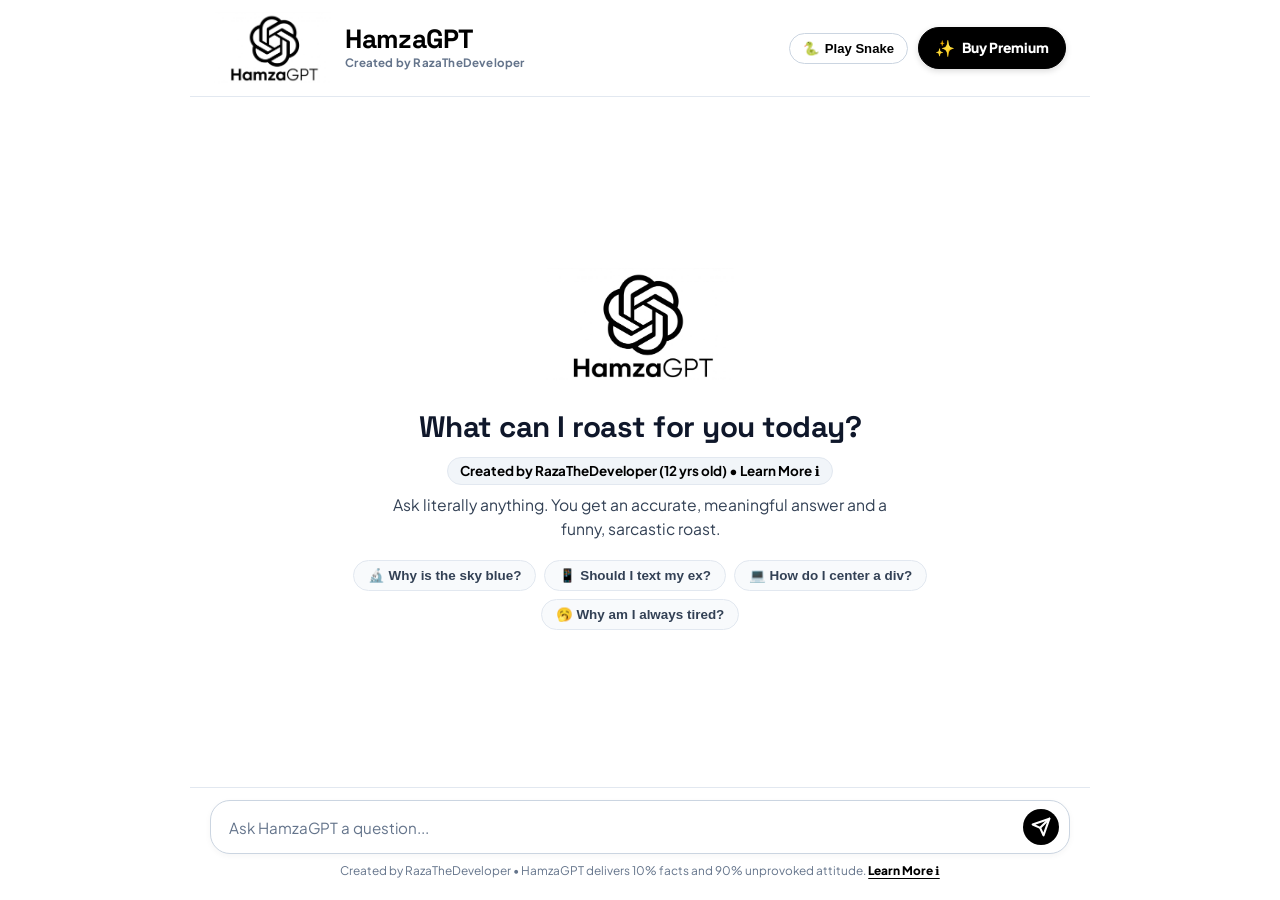
==== commit 937490e7: "fix: set branding strictly to Created by RazaTheDeveloper and remove Delisa gf Easter egg" ====
--- a/index.html
+++ b/index.html
@@ -105,7 +105,7 @@
         </div>
       </form>
       <div class="footer-note">
-        Created by RazaTheDeveloper (12 yrs old) • HamzaGPT delivers 10% facts and 90% unprovoked attitude.
+        Created by RazaTheDeveloper • HamzaGPT delivers 10% facts and 90% unprovoked attitude.
         <a href="developer.html" class="learn-more-link">Learn More ℹ️</a>
       </div>
     </footer>
